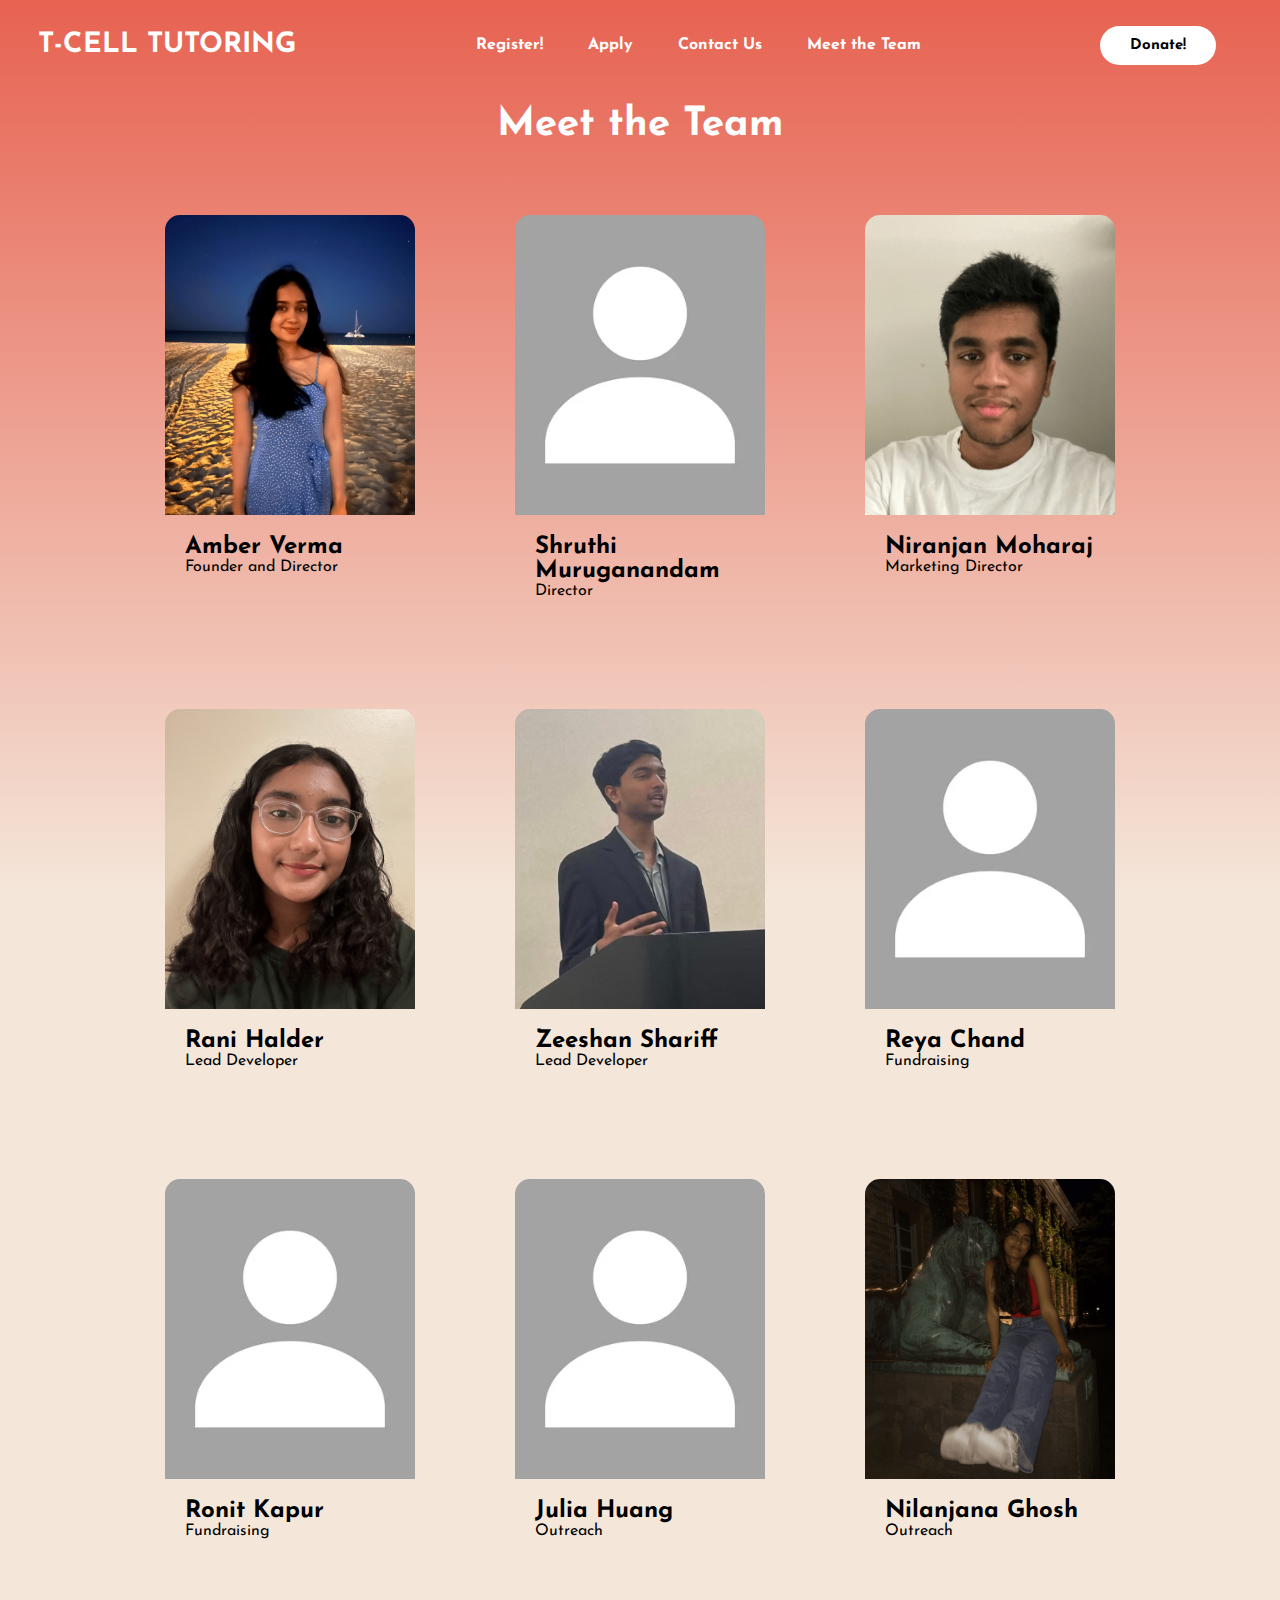
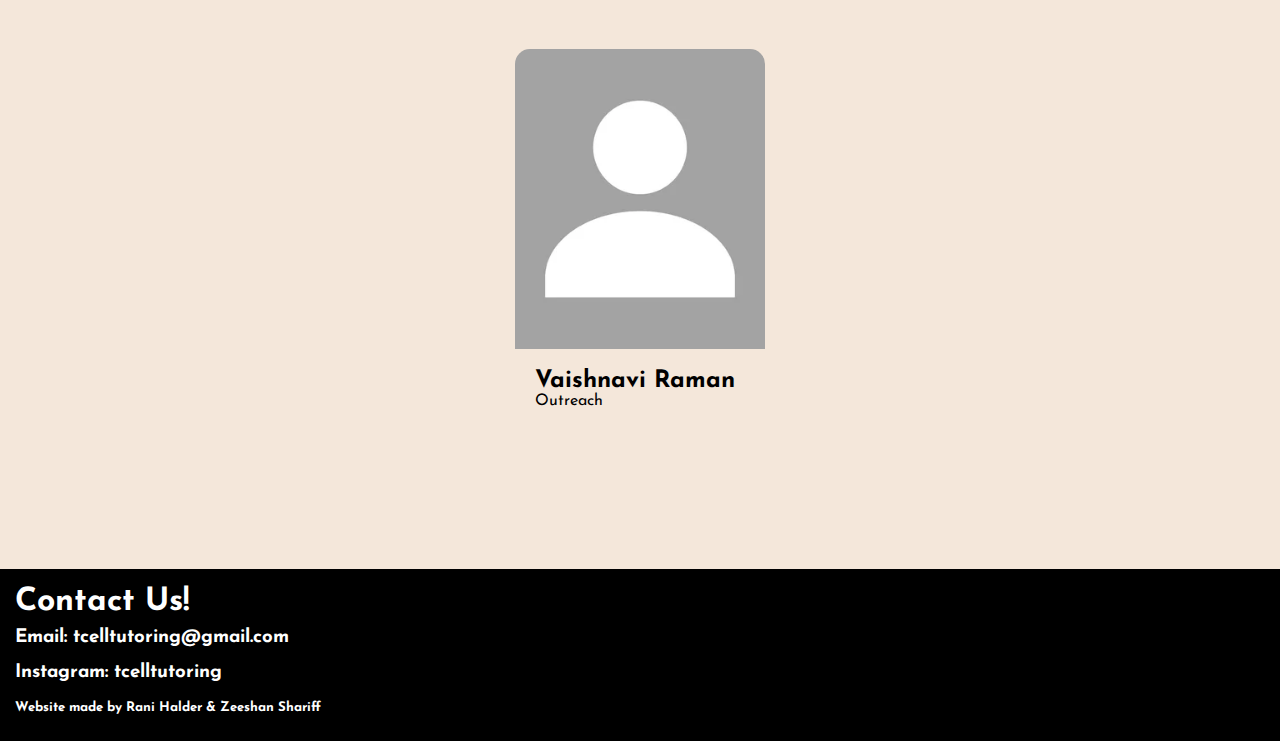
==== aboutus.html @ a2cf7457 "fixed homepage link" ====
<!DOCTYPE html>
<html>
<head>
	<title> Meet The Team | T-Cell Tutoring </title>
	<link rel="icon" type="image/x-icon" href="logo.png">
    	<link rel="stylesheet" type="text/css" href="styles.css">
    	<link href="https://fonts.googleapis.com/css2?family=Josefin+Sans:ital,wght@0,100;0,30
    	0;0,400;0,500;0,600;0,700;1,100;1,200;1,300;1,400;1,500;1,600;1,700&family-Montserrat:
    	wght@700;800;900&display=swap"rel="stylesheet">
</head>
<body class="backgroundAboutUs">
	<div>
	        <nav>
            		<h2 class="logo"><a style="text-decoration:none; color:white" href="">T-CELL TUTORING</a></h2>
            		<ul>
                		<li><a href="register">Register!</a></li>
                		<li><a href="https://docs.google.com/forms/d/e/1FAIpQLSfGf221wu3JK7AaW9hDeFdtLw9Jmo6o6yz9mIIRnaa4ytPPTg/viewform"  target="_blank" rel="noopener noreferrer">Apply</a></li>
                		<li><a href="#end">Contact Us</a></li>
		        	<li><a href="aboutus">Meet the Team</a></li>
            		</ul>
            		<button type="button" class="Donbutton"><a  style="text-decoration:none; color:black" href="https://www.gofundme.com/f/tcell-tutoring"  target="_blank" rel="noopener noreferrer">Donate!</a></button>
        	</nav>
	<div>

<section>

	<h1 class = "title" style="font-size: 40px; padding: 20px"> Meet the Team </h1>
	<div>
		<section class="butt_cont" style="top: 0px">
			<div class="cardTeam">
				<div class="card_imgTeam"> <img class= "card_imgTeam" src="Amber.png" width = 250px height = 250px></div>
				<h2>Amber Verma</h2>
				<p> Founder and Director</p>
			</div>

			<div class="cardTeam">
				<div class="card_imgTeam"> <img class= "card_imgTeam" src="profile.png" width = 250px height = 300px></div>
				<h2>Shruthi Muruganandam</h2>
				<p>Director</p>
			</div>


			<div class="cardTeam">
				<div class="card_imgTeam"> <img class= "card_imgTeam" src="Niranjan.png" width = 250px height = 300px></div>
				<h2>Niranjan Moharaj</h2>
				<p>Marketing Director</p>
			</div>

			<div class="cardTeam">
				<div class="card_imgTeam"> <img class= "card_imgTeam" src="Rani.png" width = 250px height = 300px></div>
				<h2>Rani Halder</h2>
				<p>Lead Developer</p>
			</div>

			<div class="cardTeam">
				<div class="card_imgTeam"> <img class= "card_imgTeam" src="Zeeshan.png" width = 250px height = 300px></div>
				<h2>Zeeshan Shariff</h2>
				<p>Lead Developer</p>
			</div>

			<div class="cardTeam">
				<div class="card_imgTeam"> <img class= "card_imgTeam" src="profile.png" width = 250px height = 300px></div>
				<h2>Reya Chand</h2>
				<p>Fundraising</p>
			</div>

			<div class="cardTeam">
				<div class="card_imgTeam"> <img class= "card_imgTeam" src="profile.png" width = 250px height = 300px></div>
				<h2>Ronit Kapur</h2>
				<p>Fundraising</p>
			</div>

			<div class="cardTeam">
				<div class="card_imgTeam"> <img class= "card_imgTeam" src="profile.png" width = 250px height = 300px></div>
				<h2>Julia Huang</h2>
				<p>Outreach</p>
			</div>

			<div class="cardTeam">
				<div class="card_imgTeam"> <img class= "card_imgTeam" src="Nillie.png" width = 250px height = 250px></div>
				<h2>Nilanjana Ghosh</h2>
				<p>Outreach</p>
			</div>
			<div class="cardTeam">
				<div class="card_imgTeam"> <img class= "card_imgTeam" src="profile.png" width = 250px height = 300px></div>
				<h2>Vaishnavi Raman</h2>
				<p>Outreach</p>
			</div>

		</section>
		
		</div>
</section>



<div>
<section class = "contact_us">
<div class="contact_text">
	<br>
	<h1 class="contactText"> Contact Us! </h1>
	<h3 class ="contactText"> Email: tcelltutoring@gmail.com </h3>
	<h3 class="contactText"> Instagram: tcelltutoring </h3>
	<h5 class="contactText"> Website made by Rani Halder & Zeeshan Shariff </h5>
	<br>
	<a name="end"> </a>
</div>
</section>
</div>


<body>
</html>
---- styles.css ----
*{
    padding:0;
    margin:0;
    box-sizing: border-box;
    font-family: 'Josefin Sans', sans-serif;
}

html{
    min-height: 100%;
    position:relative;
}

body {
    height: 100%;
    width: 100%;
    flex-wrap: wrap;
}

.background{
    height: 100%;
    width: 100%;
    background-image: linear-gradient(rgba(231,98,81,1), rgba(244,231,218,255));background-repeat:no-repeat;
    background-size: 100% 100%;
    background-color: rgba(244,231,218,255)
}

.backgroundHome{
    height: 100%;
    width: 100%;
    background-image: linear-gradient(rgba(231,98,81,1), rgba(244,231,218,255));background-repeat:no-repeat;
    background-size: 100% 70%;
    background-color: rgba(244,231,218,255)
}

.backgroundAboutUs{
    height: 200px;
    width: 100%;
    background-image: linear-gradient(rgba(231,98,81,1), rgba(244,231,218,255));background-repeat:no-repeat;background-size: 100% 100%;
    background-color: rgba(244,231,218,255)
}

nav{
    display: flex;
    align-items: center;
    justify-content: space-between;
    padding-top: 2%;
    padding-left:3%;
    padding-right: 5%;
}

.logo{
    color: white;
    font-size: 28px;
    text-decoration: none;
}

nav ul li{
    list-style-type: none;
    display: inline-block;
    padding: 2% 20px;
}

nav ul li a {
    color: white;
    text-decoration: none;
    font-weight: bold;
}

nav ul li a:hover{
    color:red;
    transition: .3s;
}

button{
    border:none;
    background:white;
    padding:12px 30px;
    border-radius: 30px;
    color: black;
    font-weight: bold;
    font-size: 15px;
    transition: .3s;
}

button:hover{
    transform: scale(1.3);
    cursor:pointer;
    text-decoration:none;
    color:black;
}

.main__container{
    font-size: 1.5rem;
}

.container {
    padding-top: 70px;
    align-items: center; 
    grid-template-columns: 3fr 1fr 1fr;
    column-gap: 50px;
    height: 50%;
}

.image{
    width: 50%;
    float:left;
    position: relative;
    right: -12%;
}

.text {
    width: 50%;
    float: right;
    position: relative;
    padding-top: 1%;
    left: -3%;
    text-align: center;
    color: #f1e6d9;
    font-size: x-large
}

.what{
    justify-content: center;
    height: 100vh;
    color: #332124;
    align-items: center;
}

.ques{
    margin-top: 50px;
    text-align: center;
}

.do{
    margin: 10%;
    margin-top: 30px;
    margin-bottom: 40px;
    position: relative;
    font-size: larger;
}

.line{
    width: 90%;
    border-color: black; 
    border-width: 2px;
    position: relative;
    right: -5%;
}

.butt_cont{
    display: flex; 
    justify-content: center;
    flex-wrap: wrap;
    position: relative;
    top: 60px;
}

.card{
    background-color: #c0a69e;
    width: 350px;
    margin: 30px; 
    border-radius: 15px;
}

.card_img{
    height: 200px;
    margin-bottom: 20px;
    background-size: cover;
    border-radius: 15px 15px 0 0;
}

.car-1{
    background-image: url('https://plus.unsplash.com/premium_photo-1661903149361-d044d3b71632?ixlib=rb-4.0.3&ixid=M3wxMjA3fDB8MHxwaG90by1wYWdlfHx8fGVufDB8fHx8fA%3D%3D&auto=format&fit=crop&w=2942&q=80');
}

.car-2{
    background-image: url('https://images.unsplash.com/photo-1532629345422-7515f3d16bb6?ixlib=rb-4.0.3&ixid=M3wxMjA3fDB8MHxwaG90by1wYWdlfHx8fGVufDB8fHx8fA%3D%3D&auto=format&fit=crop&w=1770&q=80');
}

.car-3{
    background-image: url('https://images.unsplash.com/photo-1529390079861-591de354faf5?ixlib=rb-4.0.3&ixid=M3wxMjA3fDB8MHxwaG90by1wYWdlfHx8fGVufDB8fHx8fA%3D%3D&auto=format&fit=crop&w=2940&q=80');
}

.card p{
    padding: 10px;
}

.card h2{
    padding: 10px;
}

.card a{
    background-color: black;
    color: white;
    padding: 15px 20px ; 
    display: block; 
    text-align: center;
    margin: 20px 50px;
}

.card:hover{
    cursor: pointer;
    transform: scale(1.1);
}

.contact_us{
background:black;
height: 100%;
position: relative;
top: 100px
}

.contact_text{
    display: inline-block;
}

.contactText {
color: white;
padding: 15px;
line-height: 5px;
}

.title{
    color:white;
    text-align: center;
    width: 100%;
    margin-top: 20px;

}

.labelBox{
font-size:28px;
}

.labelText{
padding: 20px;
line-height: 3;
color:white;
font-size:28px;
}

form{
    background-color: rgb(255,255,255,0.3);
    padding-top: 10px;
    align-items: center;
    justify-content: center;
    width: 54%;
    border-radius: 5px;
    margin:auto;
    padding-bottom: 50px;
    margin-top: 50px;
    height: 700px;
}

.cardTeam{
    width: 250px;
    margin: 50px; 
    border-radius: 15px;
}

.card_imgTeam{
    height: 300px;
    margin-bottom: 20px;
    background-size: cover;
    border-radius: 15px 15px 0px 0;
    object-fit: cover
}

.cardTeam h2{
    padding-left: 20px;
    
}

.cardTeam p{
    padding-left: 20px;
    padding-bottom: 10px;
}
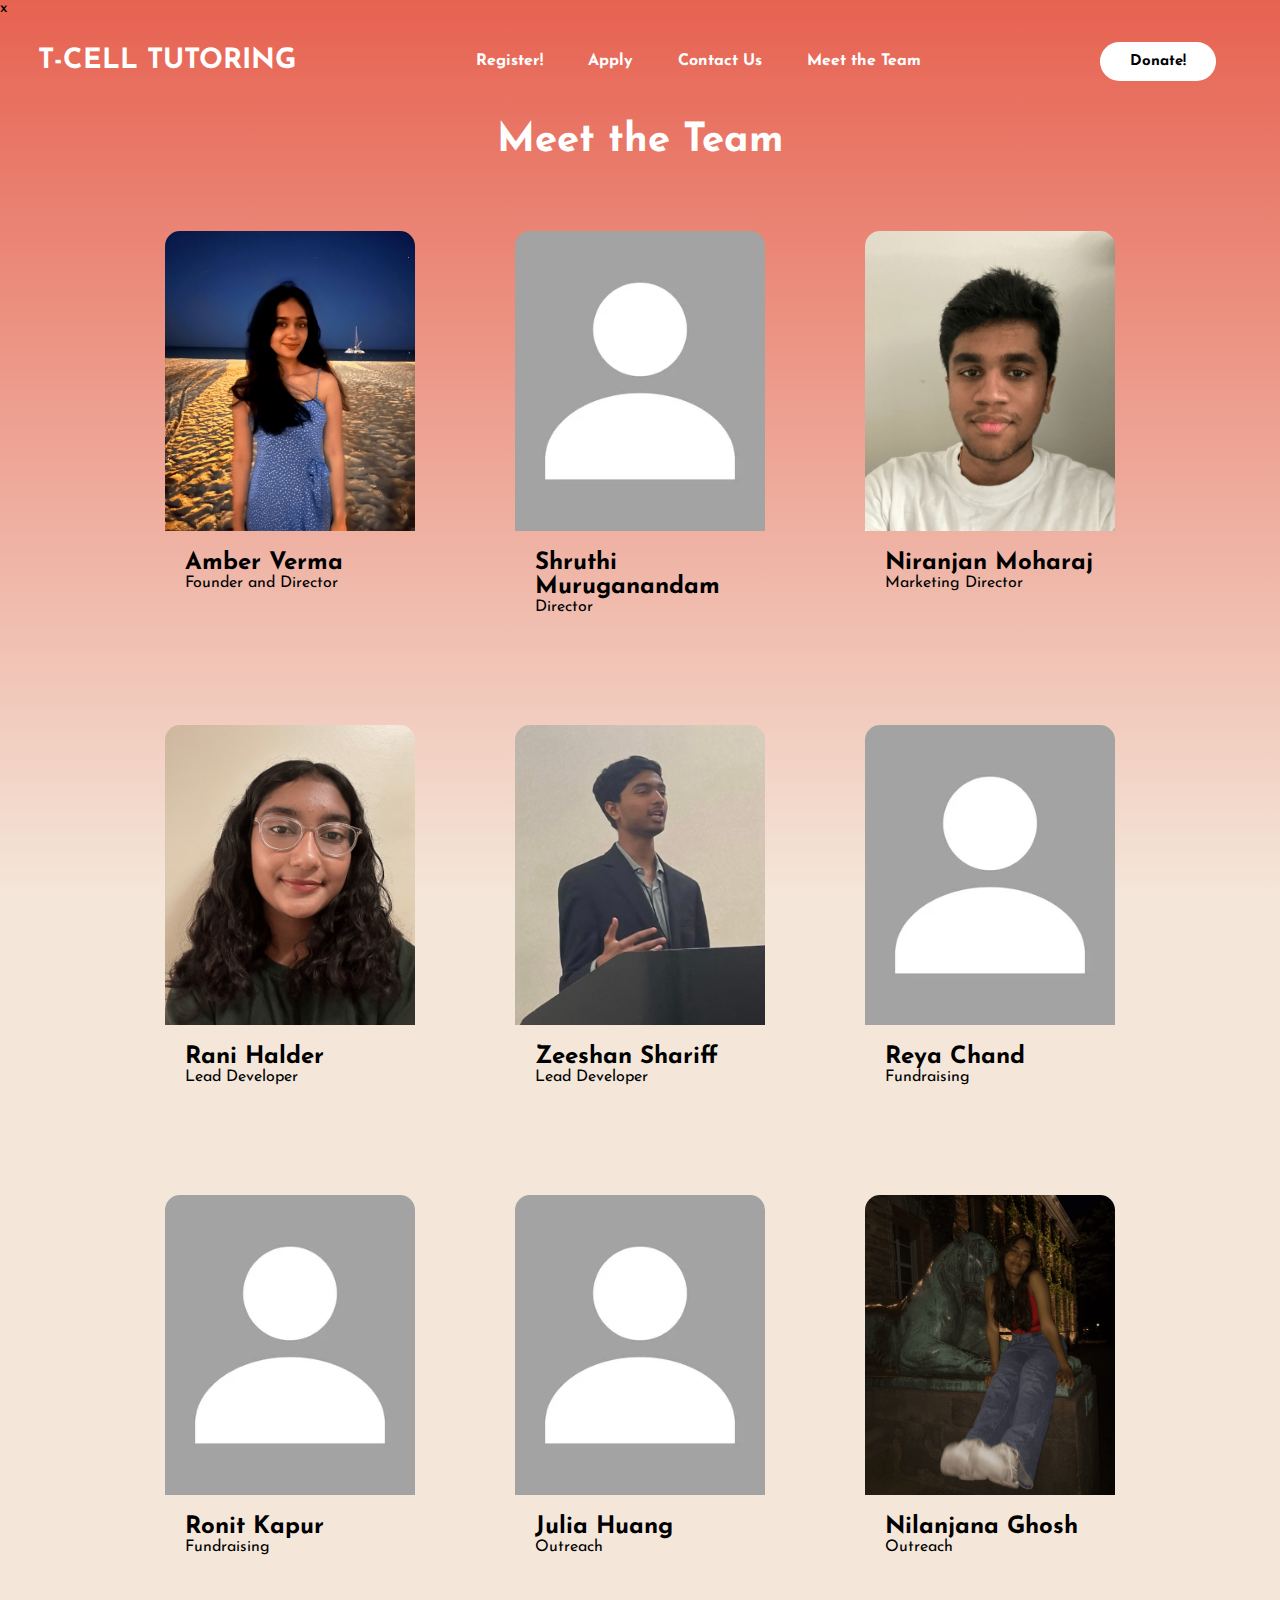
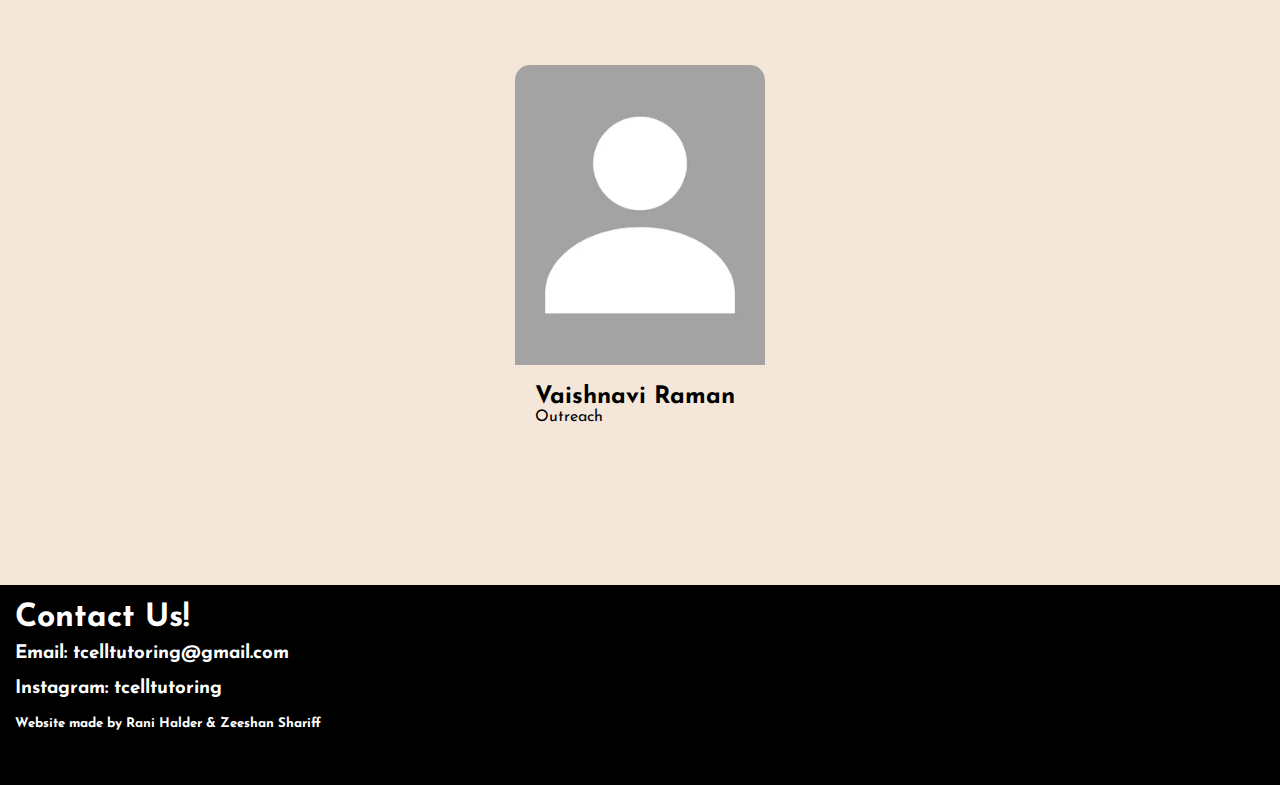
==== commit 20a09762: "fixed home link again" ====
--- a/aboutus.html
+++ b/aboutus.html
@@ -1,4 +1,4 @@
-<!DOCTYPE html>
+x<!DOCTYPE html>
 <html>
 <head>
 	<title> Meet The Team | T-Cell Tutoring </title>
@@ -11,7 +11,7 @@
 <body class="backgroundAboutUs">
 	<div>
 	        <nav>
-            		<h2 class="logo"><a style="text-decoration:none; color:white" href="">T-CELL TUTORING</a></h2>
+            		<h2 class="logo"><a style="text-decoration:none; color:white" href="index">T-CELL TUTORING</a></h2>
             		<ul>
                 		<li><a href="register">Register!</a></li>
                 		<li><a href="https://docs.google.com/forms/d/e/1FAIpQLSfGf221wu3JK7AaW9hDeFdtLw9Jmo6o6yz9mIIRnaa4ytPPTg/viewform"  target="_blank" rel="noopener noreferrer">Apply</a></li>
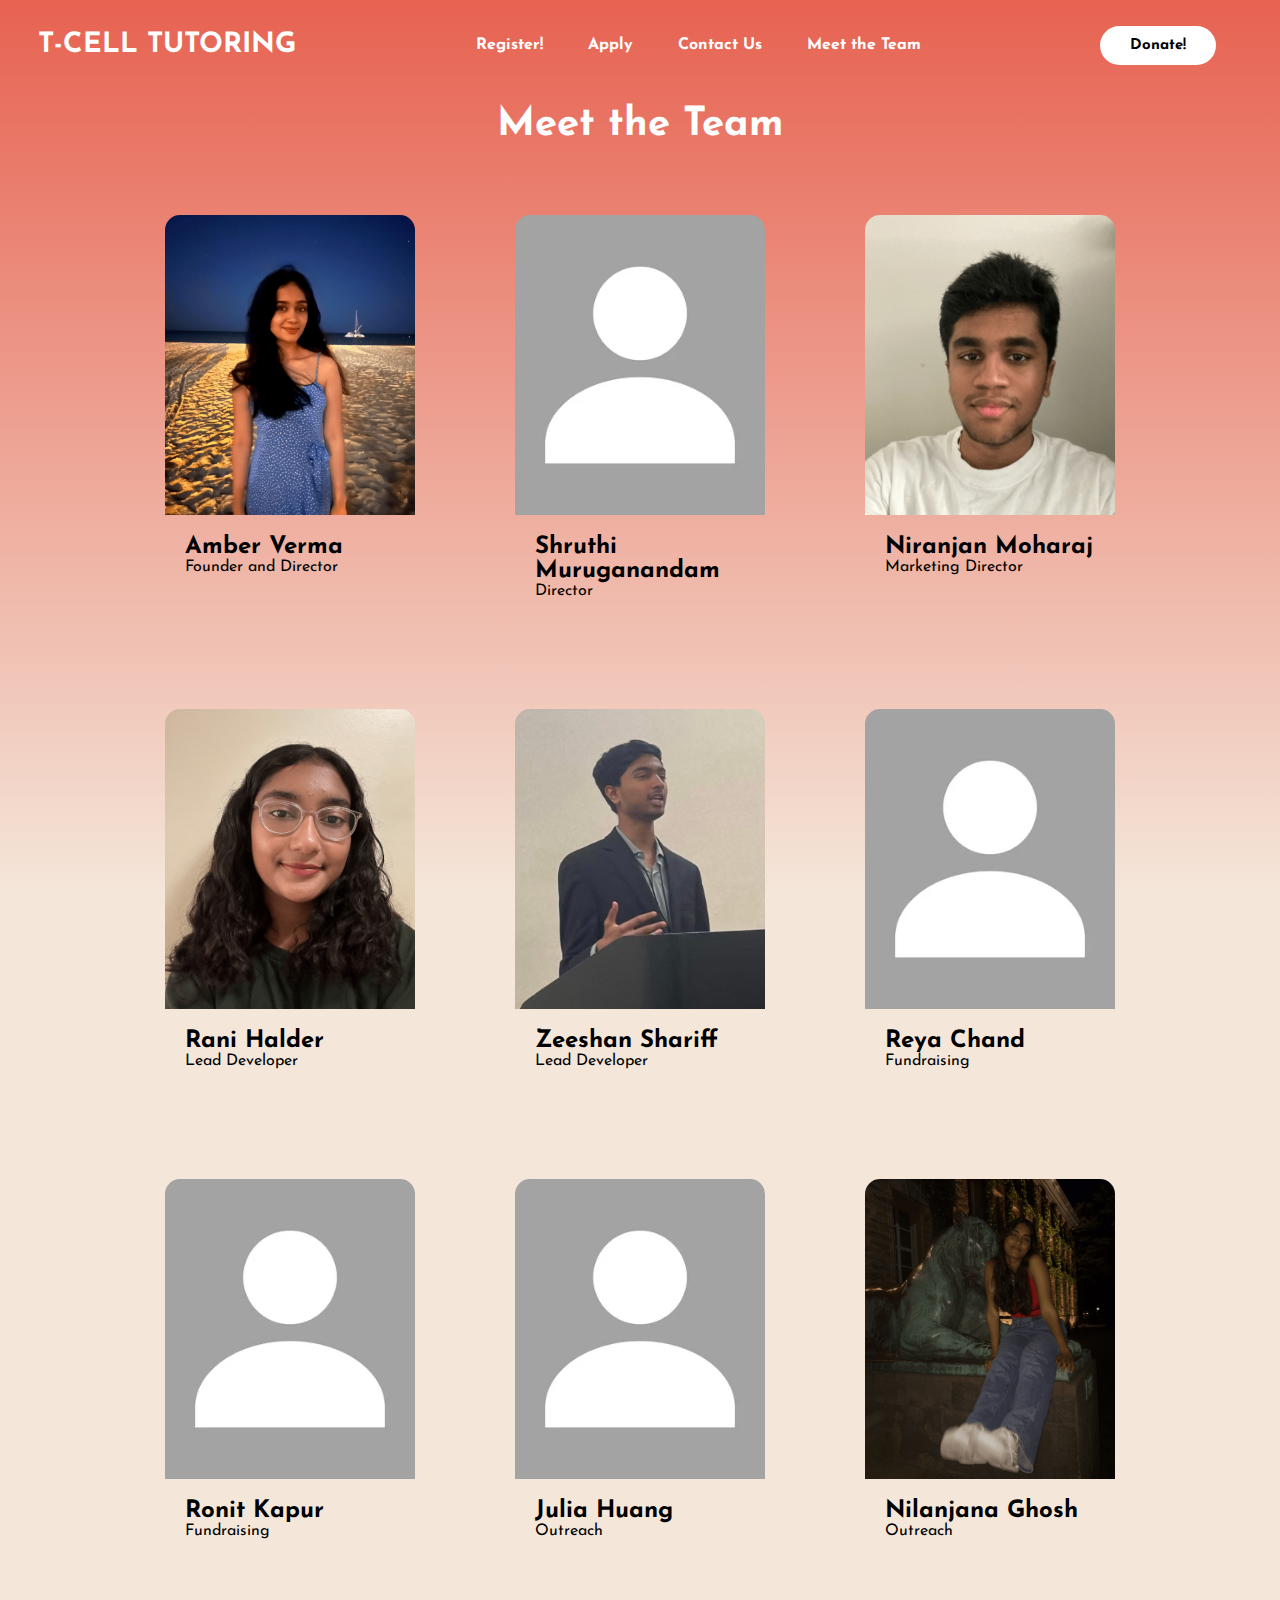
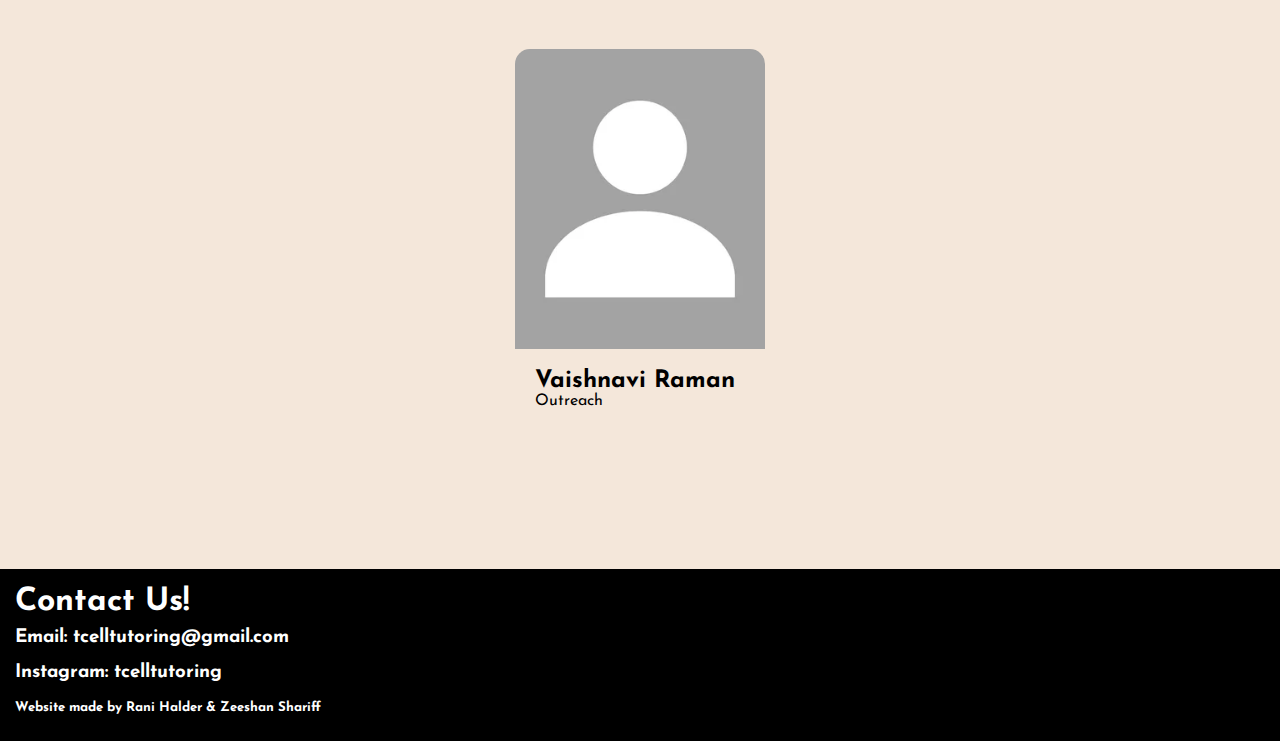
==== commit 50e8102f: "removed a random x in the title" ====
--- a/aboutus.html
+++ b/aboutus.html
@@ -1,4 +1,4 @@
-x<!DOCTYPE html>
+<!DOCTYPE html>
 <html>
 <head>
 	<title> Meet The Team | T-Cell Tutoring </title>
@@ -11,7 +11,7 @@
 <body class="backgroundAboutUs">
 	<div>
 	        <nav>
-            		<h2 class="logo"><a style="text-decoration:none; color:white" href="index">T-CELL TUTORING</a></h2>
+            		<h2 class="logo"><a style="text-decoration:none; color:white" href="https://tcelltutoring.com/">T-CELL TUTORING</a></h2>
             		<ul>
                 		<li><a href="register">Register!</a></li>
                 		<li><a href="https://docs.google.com/forms/d/e/1FAIpQLSfGf221wu3JK7AaW9hDeFdtLw9Jmo6o6yz9mIIRnaa4ytPPTg/viewform"  target="_blank" rel="noopener noreferrer">Apply</a></li>
--- a/styles.css
+++ b/styles.css
@@ -152,7 +152,7 @@
     justify-content: center;
     flex-wrap: wrap;
     position: relative;
-    top: 60px;
+    top: 40px;
 }
 
 .card{
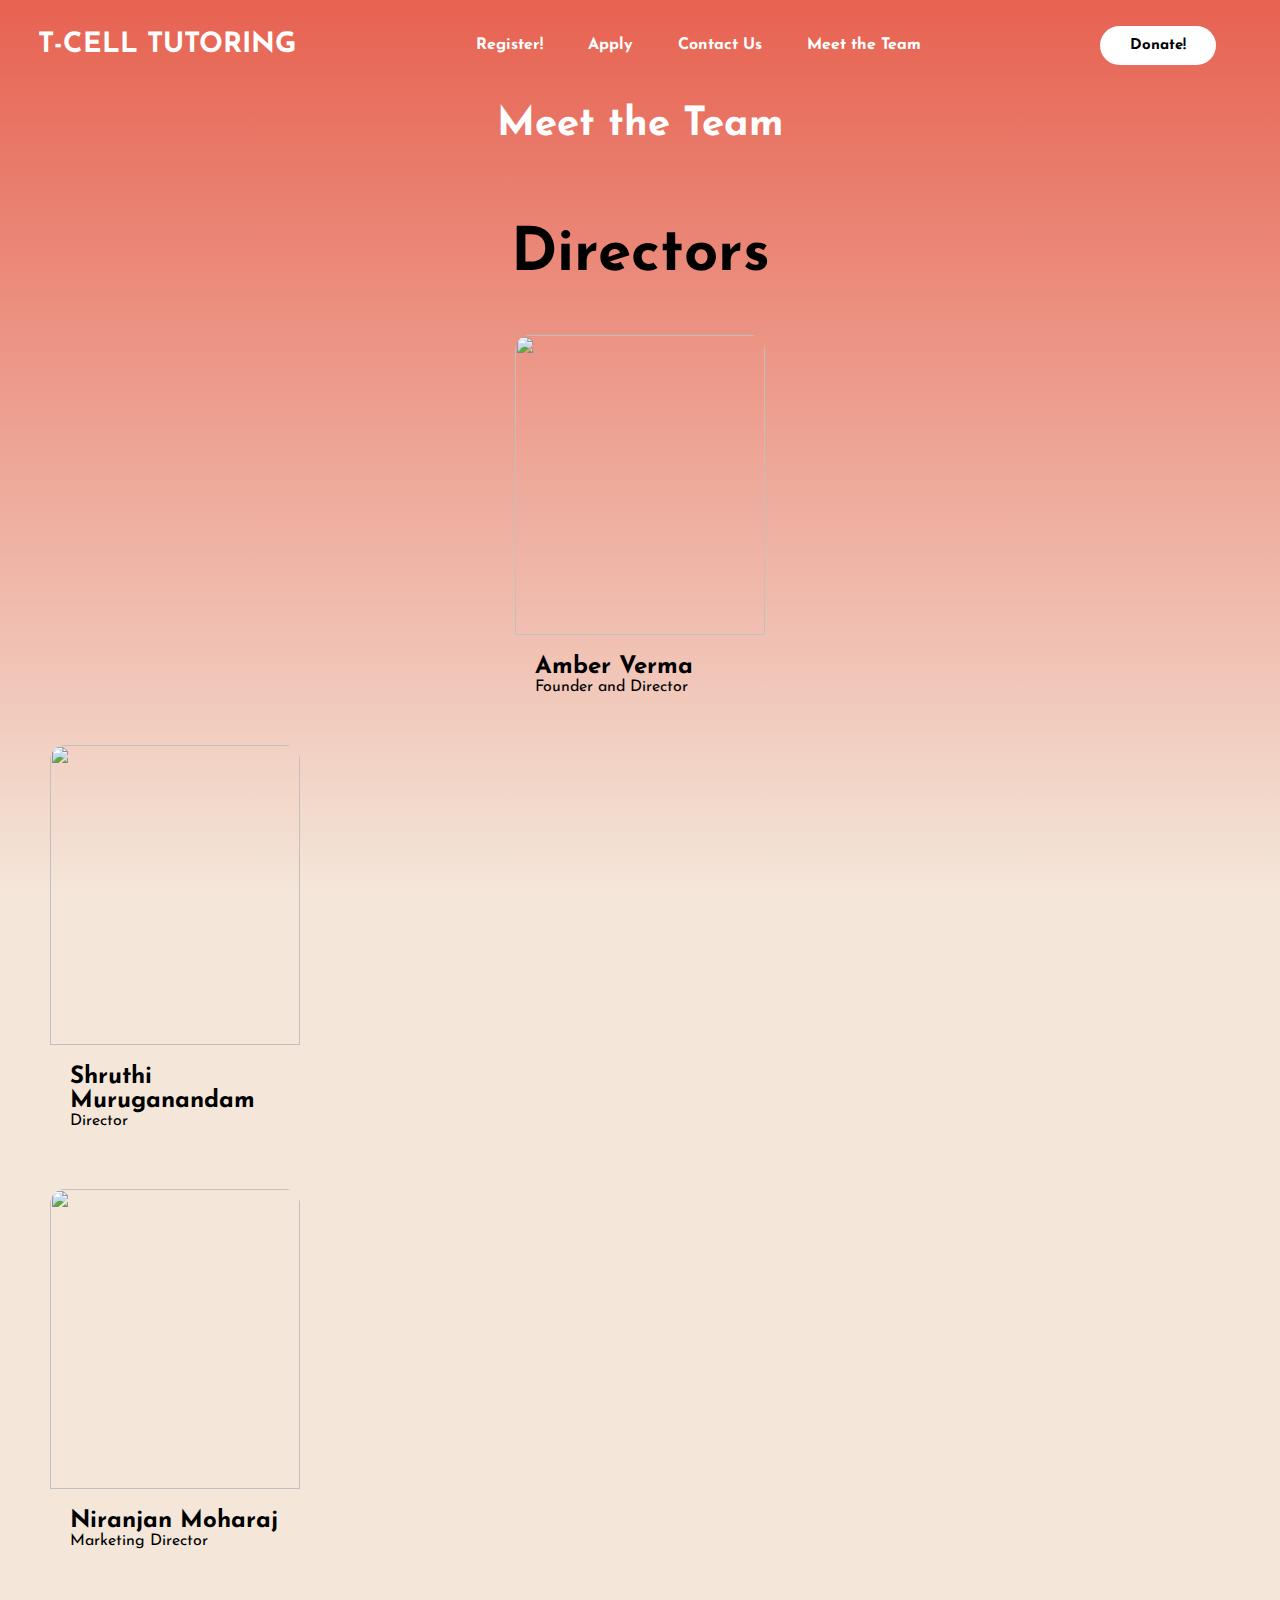
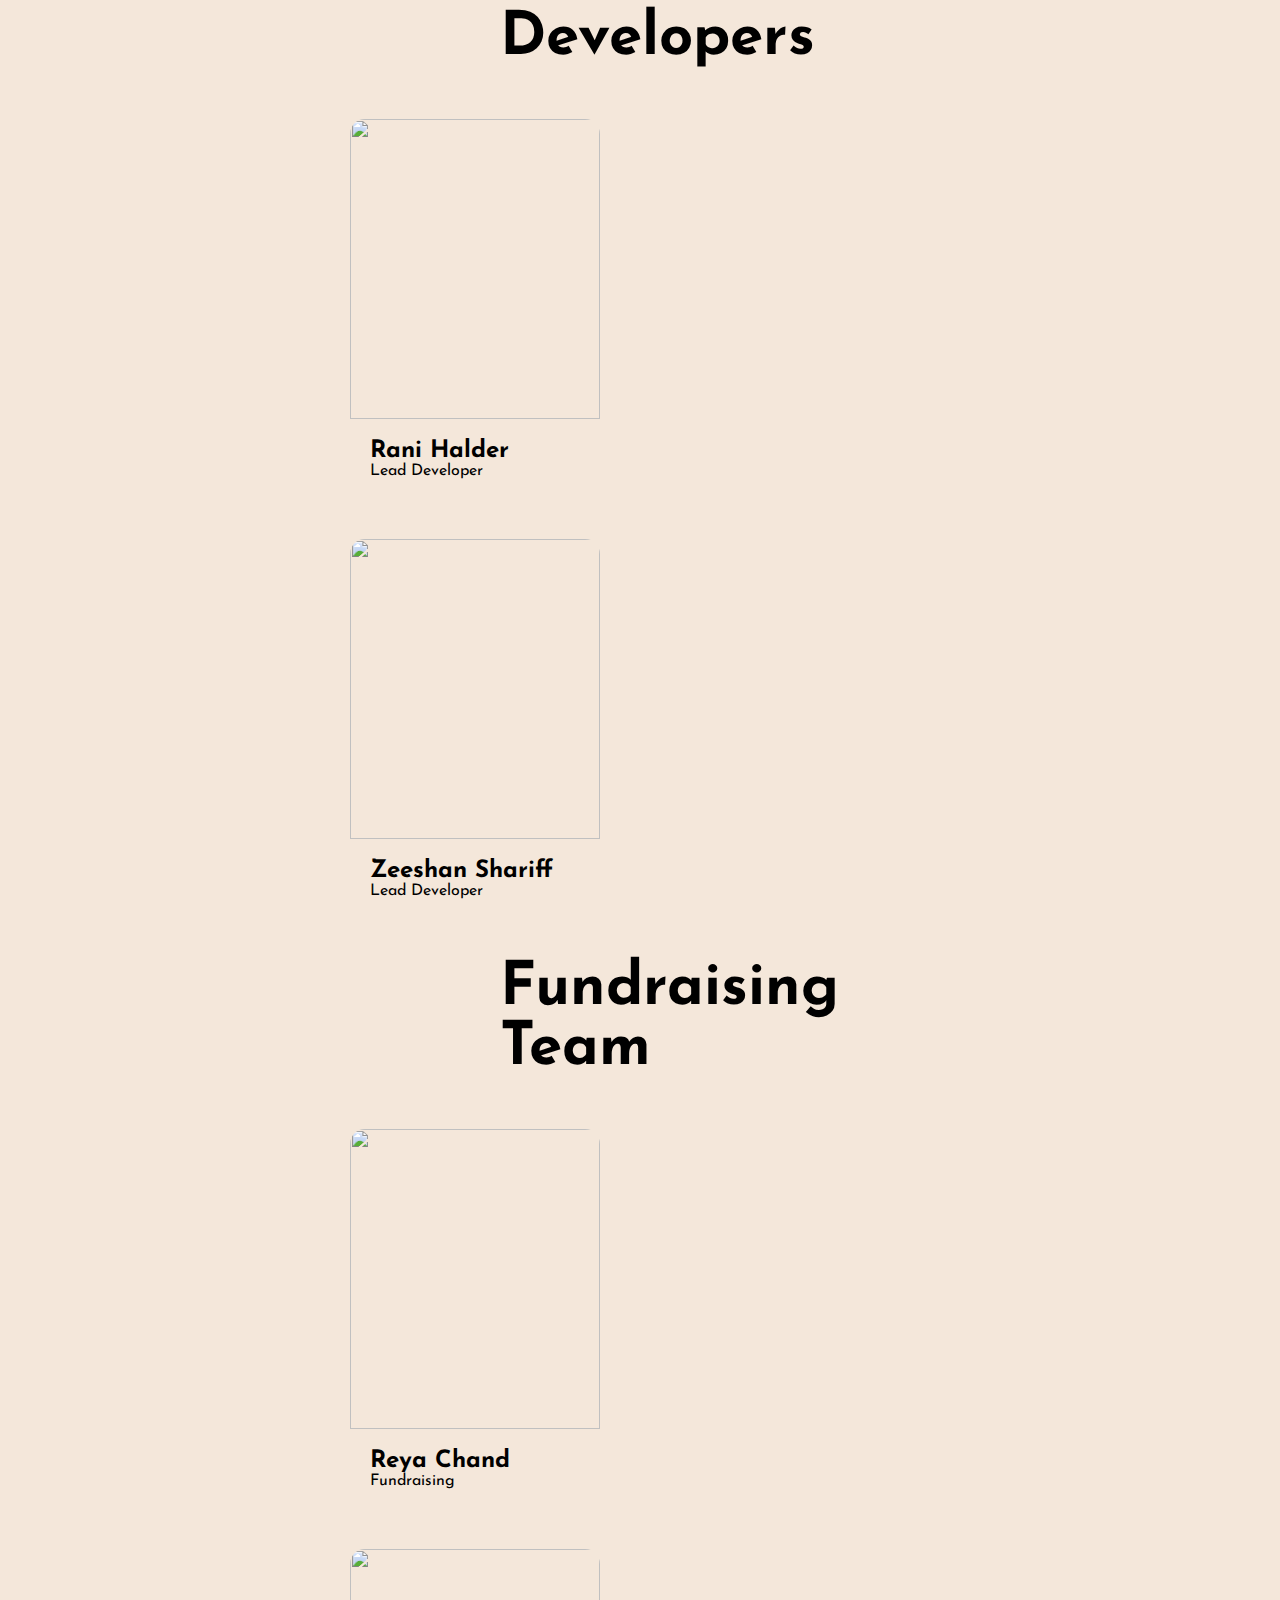
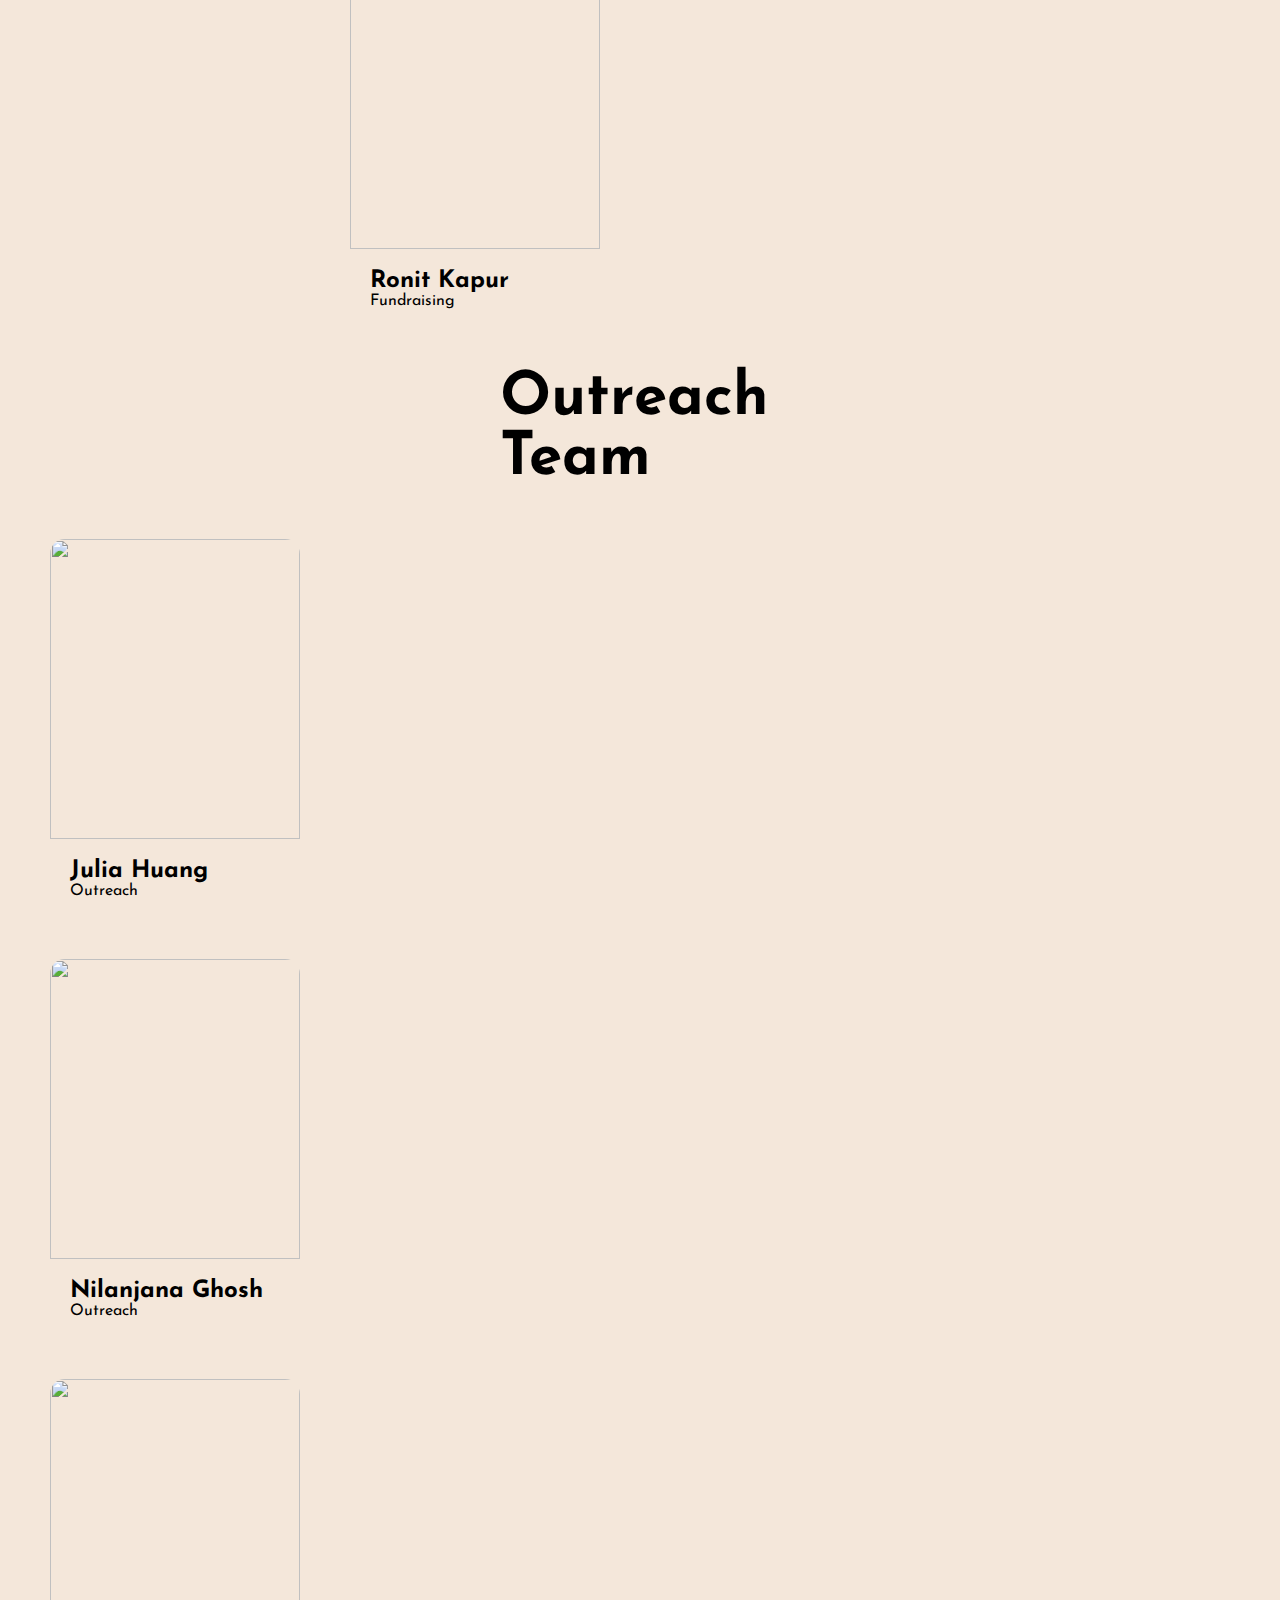
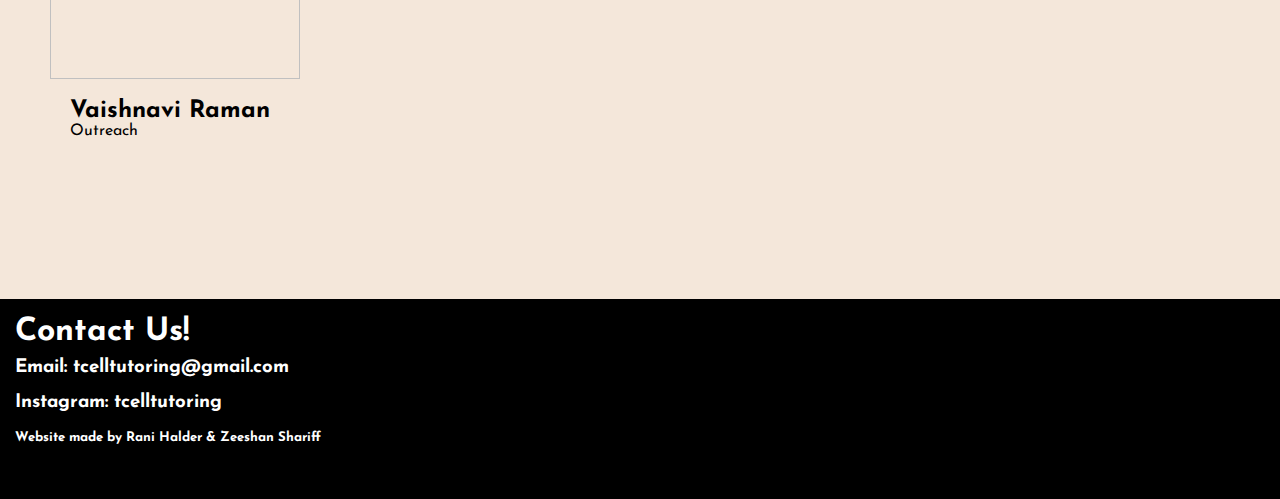
==== commit 6c8feb33: "Update aboutus.html" ====
--- a/aboutus.html
+++ b/aboutus.html
@@ -22,79 +22,117 @@
         	</nav>
 	<div>
 
-<section>
 
-	<h1 class = "title" style="font-size: 40px; padding: 20px"> Meet the Team </h1>
-	<div>
-		<section class="butt_cont" style="top: 0px">
-			<div class="cardTeam">
-				<div class="card_imgTeam"> <img class= "card_imgTeam" src="Amber.png" width = 250px height = 250px></div>
-				<h2>Amber Verma</h2>
-				<p> Founder and Director</p>
-			</div>
+		<h1 class = "title" style="font-size: 40px; padding: 20px"> Meet the Team </h1>
+		<section class="butt_cont">
 
-			<div class="cardTeam">
-				<div class="card_imgTeam"> <img class= "card_imgTeam" src="profile.png" width = 250px height = 300px></div>
-				<h2>Shruthi Muruganandam</h2>
-				<p>Director</p>
-			</div>
+			<section style="font-size: 30px; margin-left: 500px; margin-right: 500px">
+			<h1> Directors </h1>
+			</section>
+
+			<section style="margin-left: 70px; margin-right: 70px">
+				<div class="cardTeam">
+					<div class="card_imgTeam"> 
+						<img class= "card_imgTeam" src="profilePics/Amber.png" width = 250px height = 250px></div>
+						<h2>Amber Verma</h2>
+						<p> Founder and Director</p>
+					</div>
+				</div>
+
+				<div class="cardTeam">
+					<div class="card_imgTeam"> 
+						<img class= "card_imgTeam" src="profilePics/profile.png" width = 250px height = 300px></div>
+						<h2>Shruthi Muruganandam</h2>
+						<p>Director</p>
+					</div>
+				</div>
+						
+				<div class="cardTeam">
+					<div class="card_imgTeam"> 
+						<img class= "card_imgTeam" src="profilePics/Niranjan.png" width = 250px height = 300px></div>
+						<h2>Niranjan Moharaj</h2>
+						<p>Marketing Director</p>
+					</div>
+				</div>
+			</section>
+
+			<section style="font-size: 30px; margin-left: 500px; margin-right: 500px">
+			<h1> Developers </h1>
+			</section>
+
+			<section style="margin-left: 300px; margin-right: 300px">
+				<div class="cardTeam">
+					<div class="card_imgTeam"> 
+						<img class= "card_imgTeam" src="profilePics/Rani.png" width = 250px height = 300px></div>
+						<h2>Rani Halder</h2>
+						<p>Lead Developer</p>
+					</div>
+				</div>
+		
+				<div class="cardTeam">
+					<div class="card_imgTeam"> 
+						<img class= "card_imgTeam" src="profilePics/Zeeshan.png" width = 250px height = 300px></div>
+						<h2>Zeeshan Shariff</h2>
+						<p>Lead Developer</p>
+					</div>
+				</div>
+			</section>
+
+			<section style="font-size: 30px; margin-left: 500px; margin-right: 500px">
+			<h1> Fundraising Team </h1>
+			</section>
+
+			<section style="margin-left: 300px; margin-right: 300px">
+				<div class="cardTeam">
+					<div class="card_imgTeam"> 
+						<img class= "card_imgTeam" src="profilePics/profile.png" width = 250px height = 300px></div>
+						<h2>Reya Chand</h2>
+						<p>Fundraising</p>
+					</div>
+				</div>
+		
+				<div class="cardTeam">
+					<div class="card_imgTeam"> 
+						<img class= "card_imgTeam" src="profilePics/profile.png" width = 250px height = 300px></div>
+						<h2>Ronit Kapur</h2>
+						<p>Fundraising</p>
+					</div>
+				</div>
+			</section>
+
+			<section style="font-size: 30px; margin-left: 500px; margin-right: 500px">
+			<h1> Outreach Team </h1>
+			</section>
+
+			<section>
+				<div class="cardTeam">
+					<div class="card_imgTeam"> 
+						<img class= "card_imgTeam" src="profilePics/profile.png" width = 250px height = 300px></div>
+						<h2>Julia Huang</h2>
+						<p>Outreach</p>
+					</div>
+				</div>
+
+				<div class="cardTeam">
+					<div class="card_imgTeam"> 
+						<img class= "card_imgTeam" src="profilePics/Nillie.png" width = 250px height = 250px></div>
+						<h2>Nilanjana Ghosh</h2>
+						<p>Outreach</p>
+					</div>
+				</div>
+	
+				<div class="cardTeam">
+					<div class="card_imgTeam"> 
+						<img class= "card_imgTeam" src="profilePics/Vaishnavi.jpg" width = 250px height = 300px></div>
+						<h2>Vaishnavi Raman</h2>
+						<p>Outreach</p>
+					</div>
+				</div>
+			</section>
+
+		</section>
 
 
-			<div class="cardTeam">
-				<div class="card_imgTeam"> <img class= "card_imgTeam" src="Niranjan.png" width = 250px height = 300px></div>
-				<h2>Niranjan Moharaj</h2>
-				<p>Marketing Director</p>
-			</div>
-
-			<div class="cardTeam">
-				<div class="card_imgTeam"> <img class= "card_imgTeam" src="Rani.png" width = 250px height = 300px></div>
-				<h2>Rani Halder</h2>
-				<p>Lead Developer</p>
-			</div>
-
-			<div class="cardTeam">
-				<div class="card_imgTeam"> <img class= "card_imgTeam" src="Zeeshan.png" width = 250px height = 300px></div>
-				<h2>Zeeshan Shariff</h2>
-				<p>Lead Developer</p>
-			</div>
-
-			<div class="cardTeam">
-				<div class="card_imgTeam"> <img class= "card_imgTeam" src="profile.png" width = 250px height = 300px></div>
-				<h2>Reya Chand</h2>
-				<p>Fundraising</p>
-			</div>
-
-			<div class="cardTeam">
-				<div class="card_imgTeam"> <img class= "card_imgTeam" src="profile.png" width = 250px height = 300px></div>
-				<h2>Ronit Kapur</h2>
-				<p>Fundraising</p>
-			</div>
-
-			<div class="cardTeam">
-				<div class="card_imgTeam"> <img class= "card_imgTeam" src="profile.png" width = 250px height = 300px></div>
-				<h2>Julia Huang</h2>
-				<p>Outreach</p>
-			</div>
-
-			<div class="cardTeam">
-				<div class="card_imgTeam"> <img class= "card_imgTeam" src="Nillie.png" width = 250px height = 250px></div>
-				<h2>Nilanjana Ghosh</h2>
-				<p>Outreach</p>
-			</div>
-			<div class="cardTeam">
-				<div class="card_imgTeam"> <img class= "card_imgTeam" src="profile.png" width = 250px height = 300px></div>
-				<h2>Vaishnavi Raman</h2>
-				<p>Outreach</p>
-			</div>
-
-		</section>
-		
-		</div>
-</section>
-
-
-
-<div>
 <section class = "contact_us">
 <div class="contact_text">
 	<br>
--- a/styles.css
+++ b/styles.css
@@ -152,7 +152,7 @@
     justify-content: center;
     flex-wrap: wrap;
     position: relative;
-    top: 40px;
+    top: 60px;
 }
 
 .card{
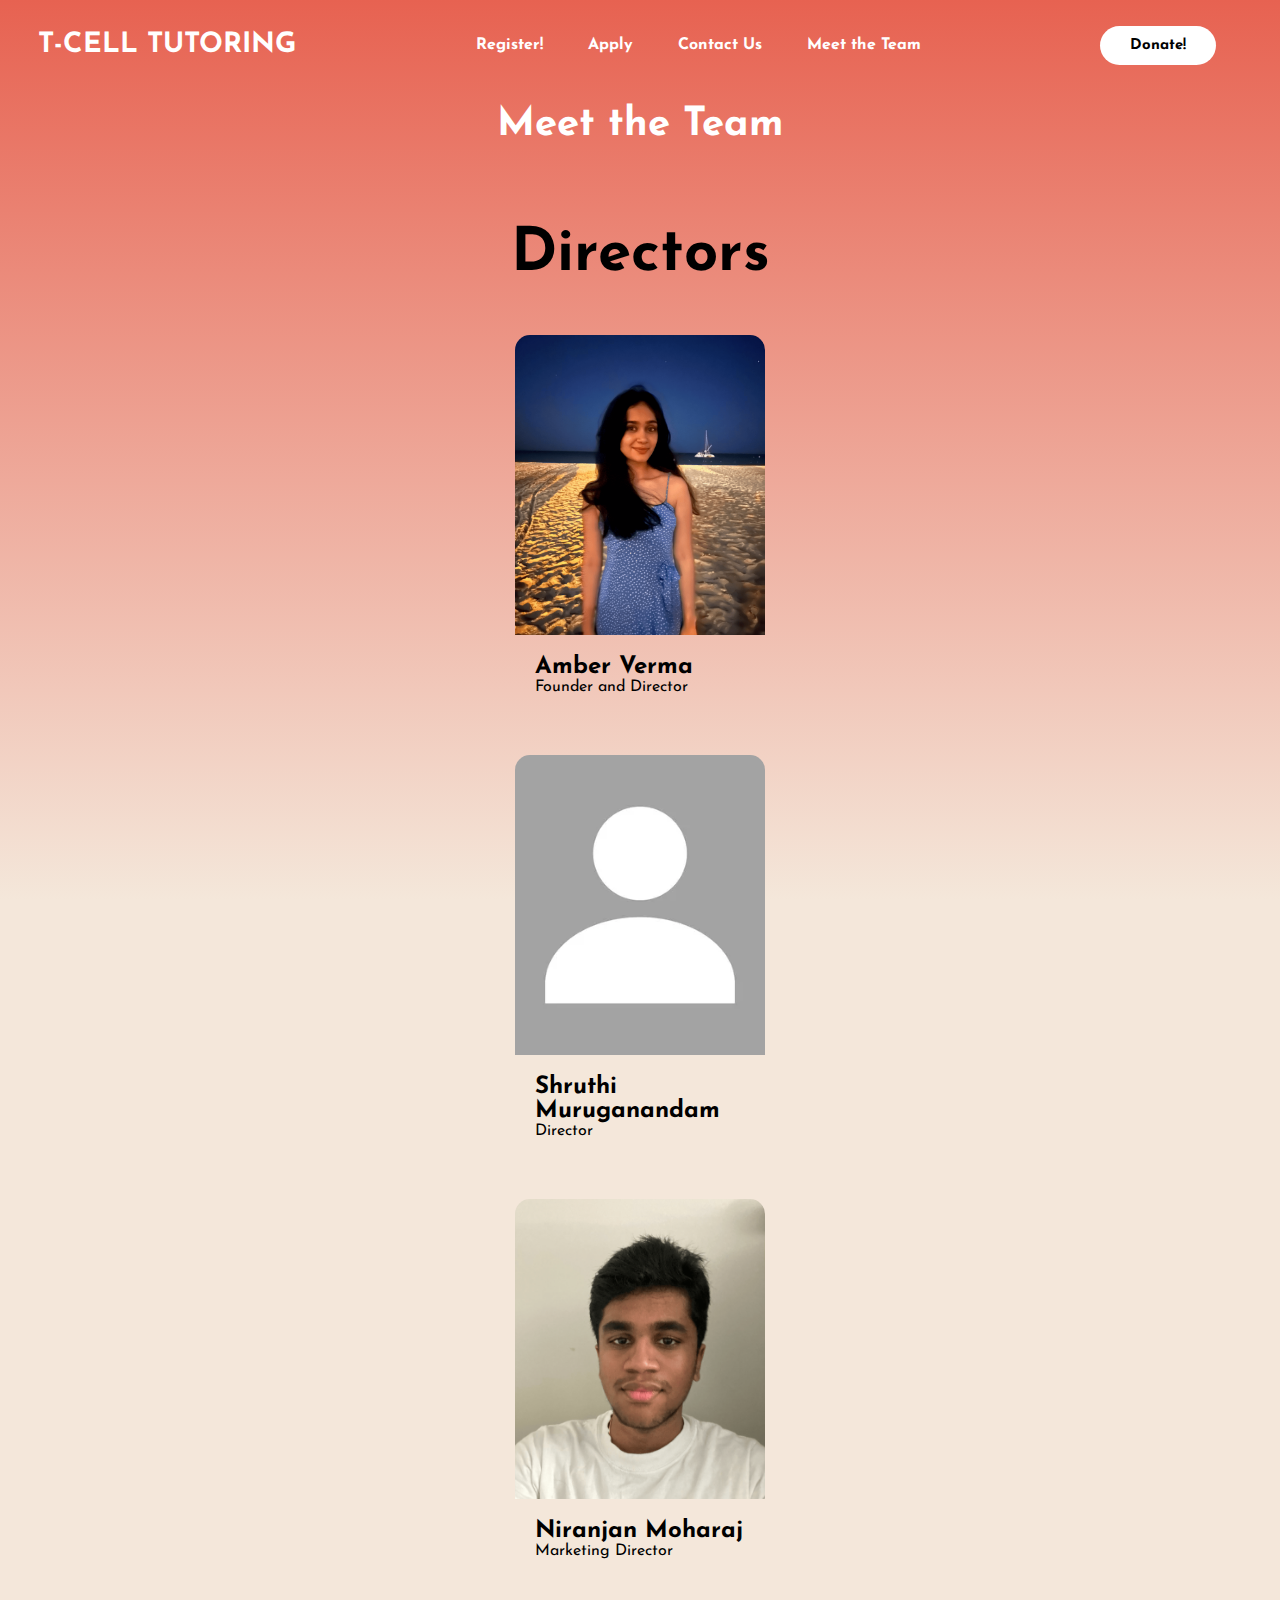
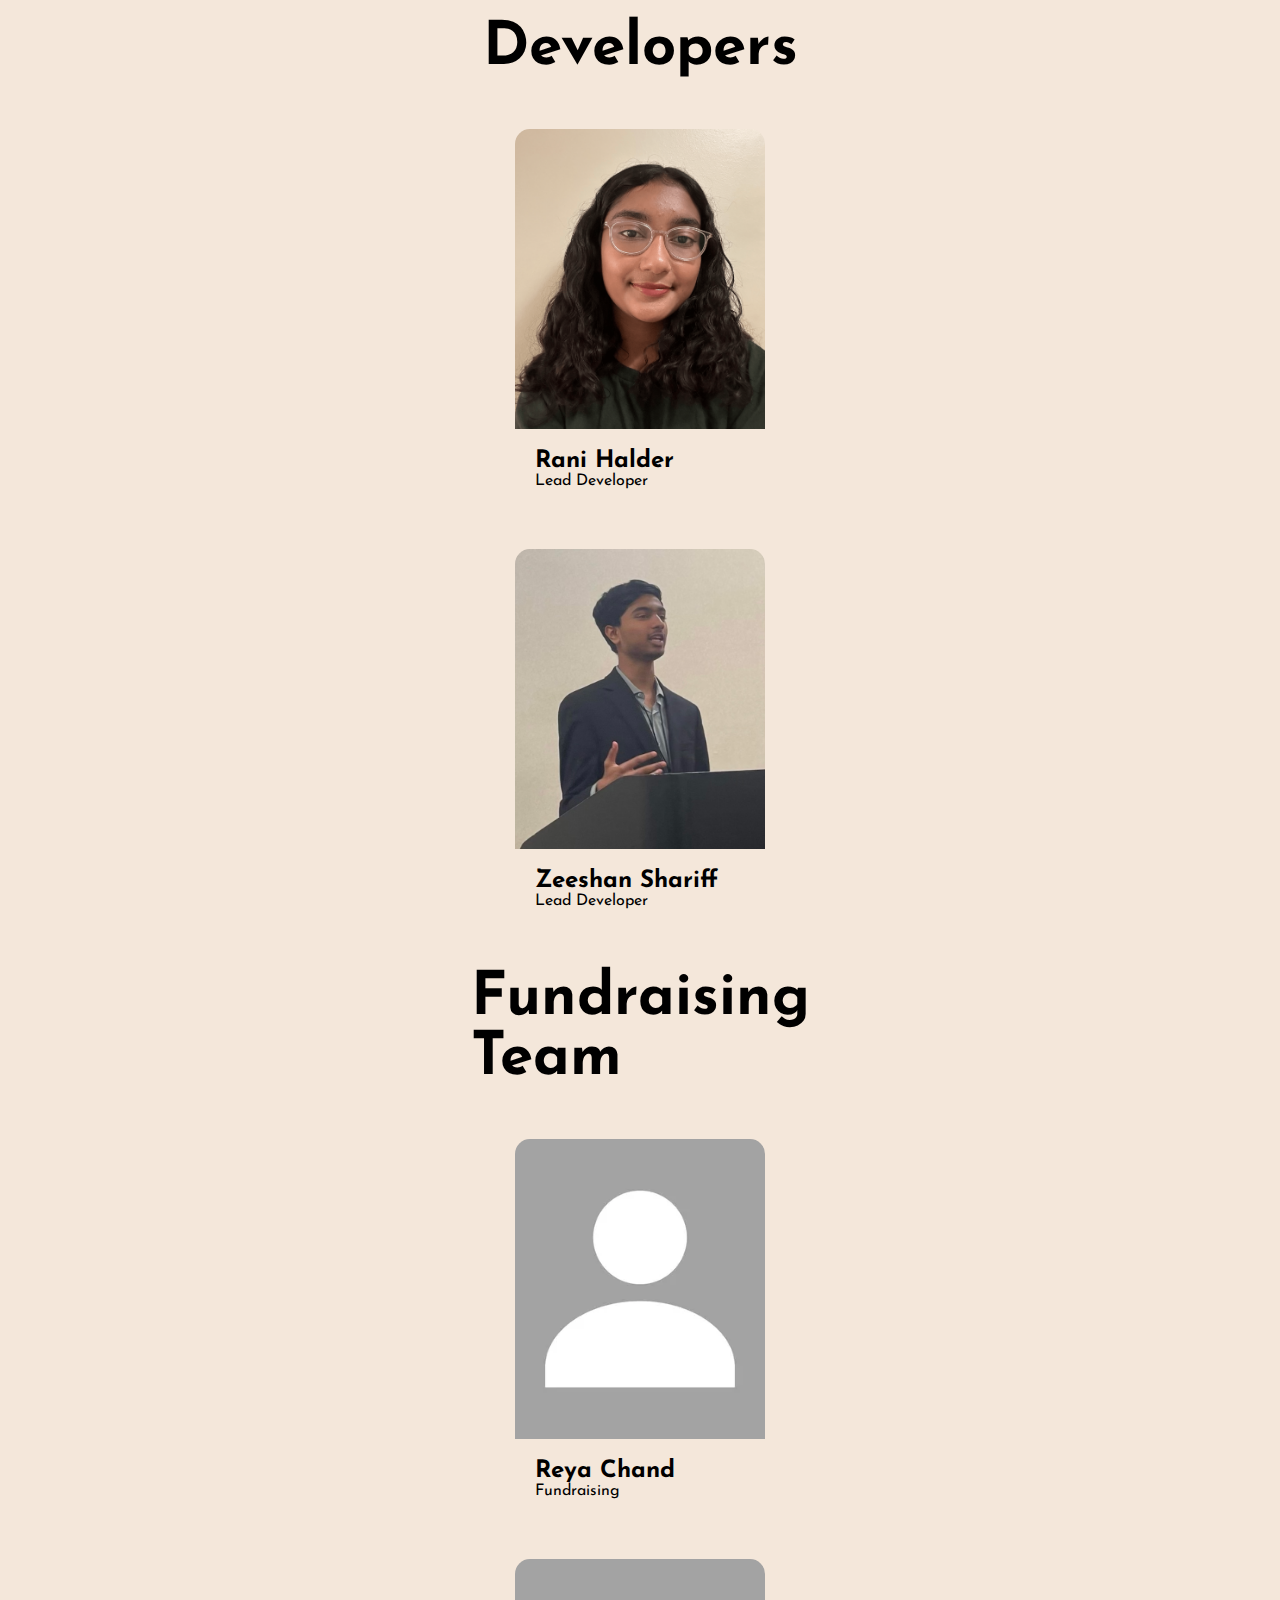
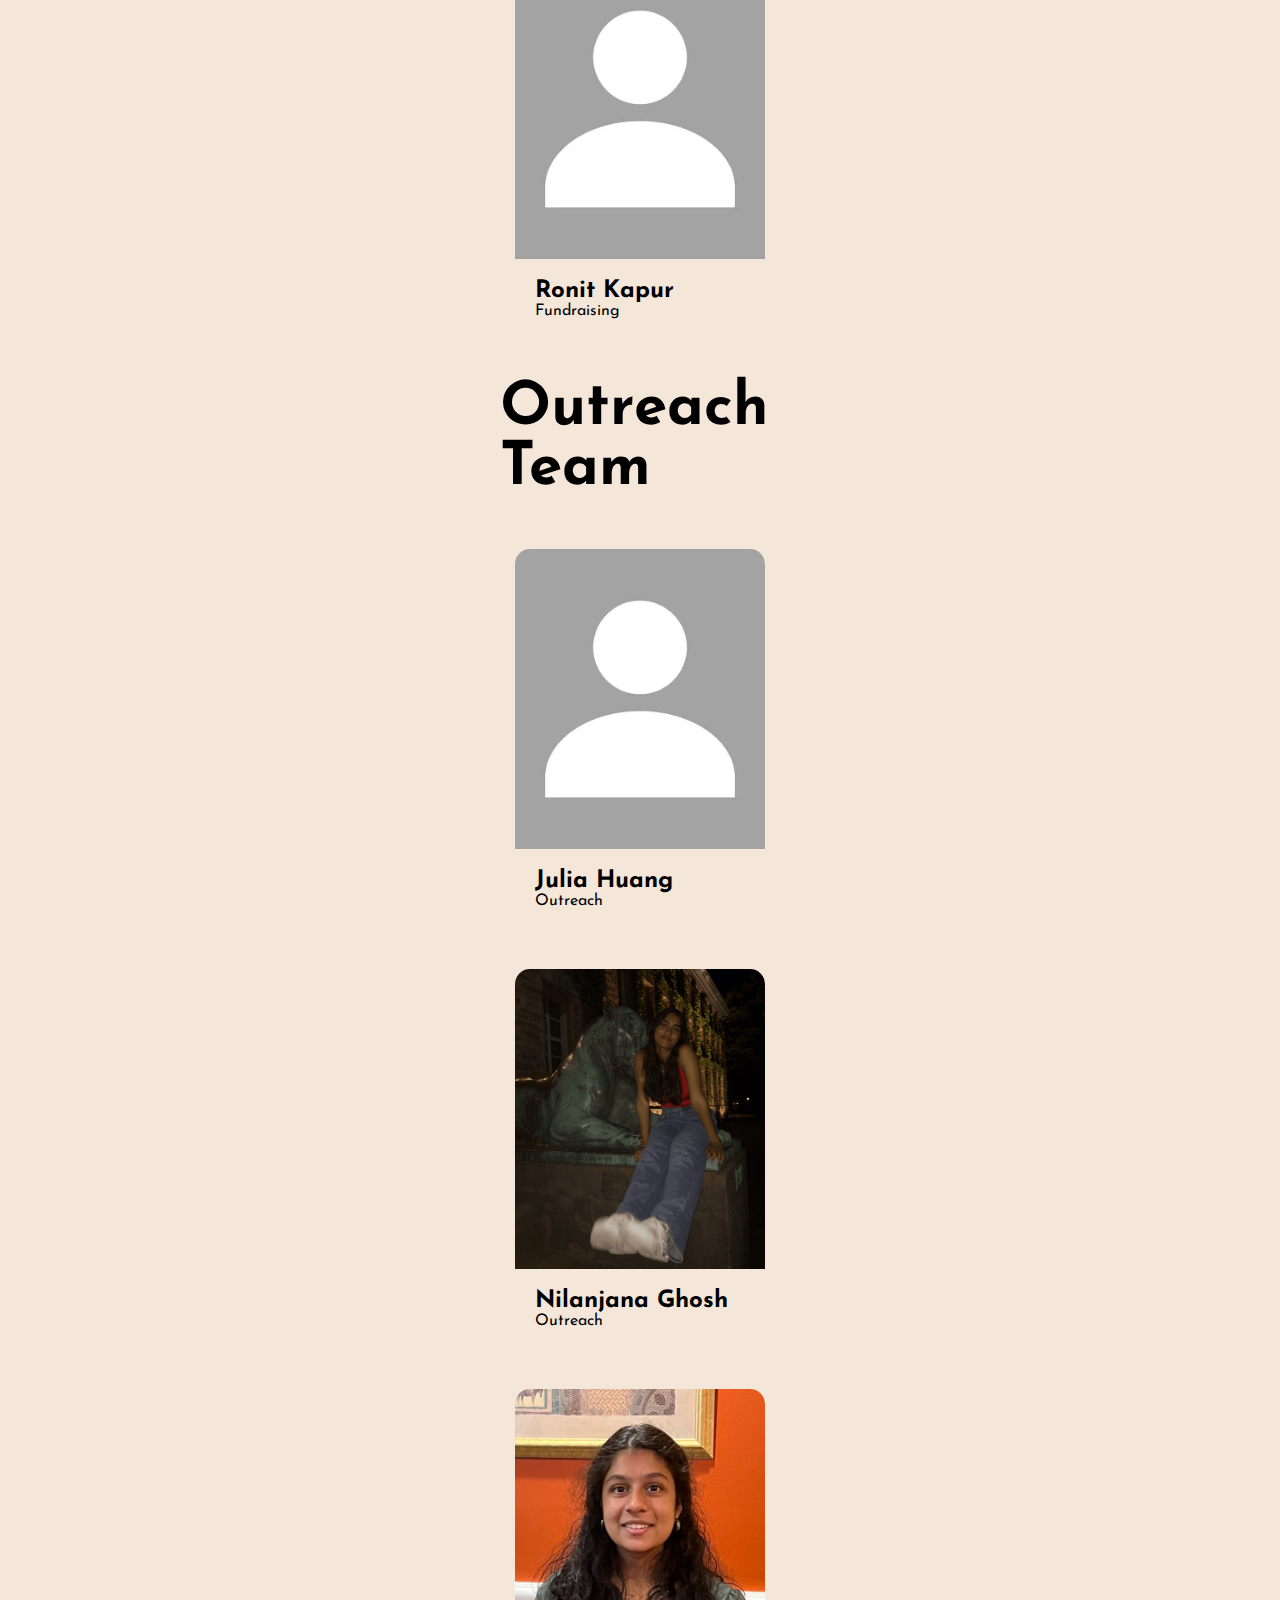
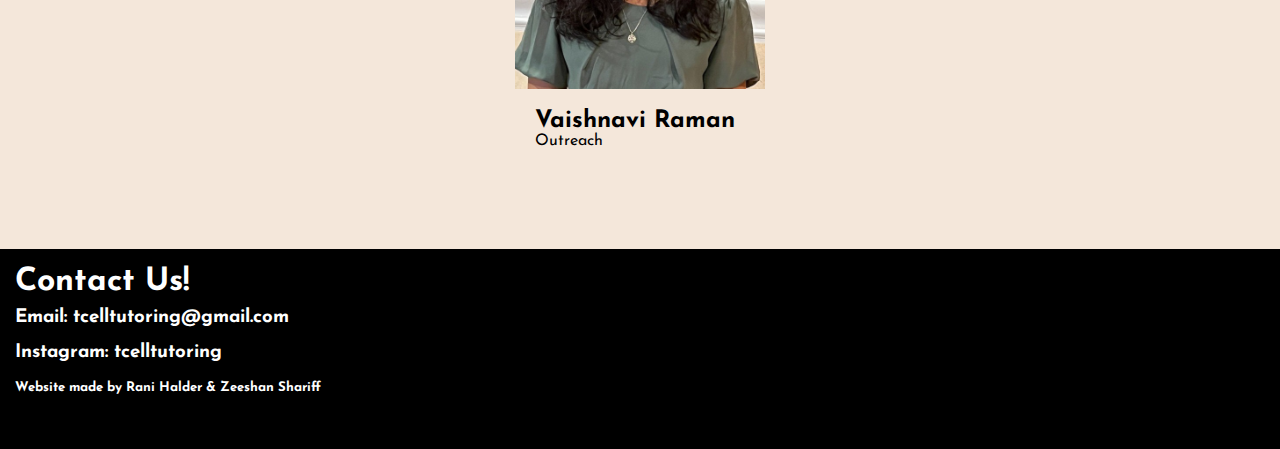
==== commit c637b147: "Update aboutus.html" ====
--- a/aboutus.html
+++ b/aboutus.html
@@ -1,8 +1,8 @@
 <!DOCTYPE html>
 <html>
 <head>
-	<title> Meet The Team | T-Cell Tutoring </title>
-	<link rel="icon" type="image/x-icon" href="logo.png">
+	<title> Meet The Team | TCellTutoring </title>
+        <link rel="icon" type="image/x-icon" href="logo.png">
     	<link rel="stylesheet" type="text/css" href="styles.css">
     	<link href="https://fonts.googleapis.com/css2?family=Josefin+Sans:ital,wght@0,100;0,30
     	0;0,400;0,500;0,600;0,700;1,100;1,200;1,300;1,400;1,500;1,600;1,700&family-Montserrat:
@@ -11,16 +11,16 @@
 <body class="backgroundAboutUs">
 	<div>
 	        <nav>
-            		<h2 class="logo"><a style="text-decoration:none; color:white" href="https://tcelltutoring.com/">T-CELL TUTORING</a></h2>
+            		<h2 class="logo"><a style="text-decoration:none; color:white" href="index.html">T-CELL TUTORING</a></h2>
             		<ul>
-                		<li><a href="register">Register!</a></li>
+                		<li><a href="register.html">Register!</a></li>
                 		<li><a href="https://docs.google.com/forms/d/e/1FAIpQLSfGf221wu3JK7AaW9hDeFdtLw9Jmo6o6yz9mIIRnaa4ytPPTg/viewform"  target="_blank" rel="noopener noreferrer">Apply</a></li>
                 		<li><a href="#end">Contact Us</a></li>
-		        	<li><a href="aboutus">Meet the Team</a></li>
+		        	<li><a href="aboutus.html">Meet the Team</a></li>
             		</ul>
             		<button type="button" class="Donbutton"><a  style="text-decoration:none; color:black" href="https://www.gofundme.com/f/tcell-tutoring"  target="_blank" rel="noopener noreferrer">Donate!</a></button>
         	</nav>
-	<div>
+	</div>
 
 
 		<h1 class = "title" style="font-size: 40px; padding: 20px"> Meet the Team </h1>
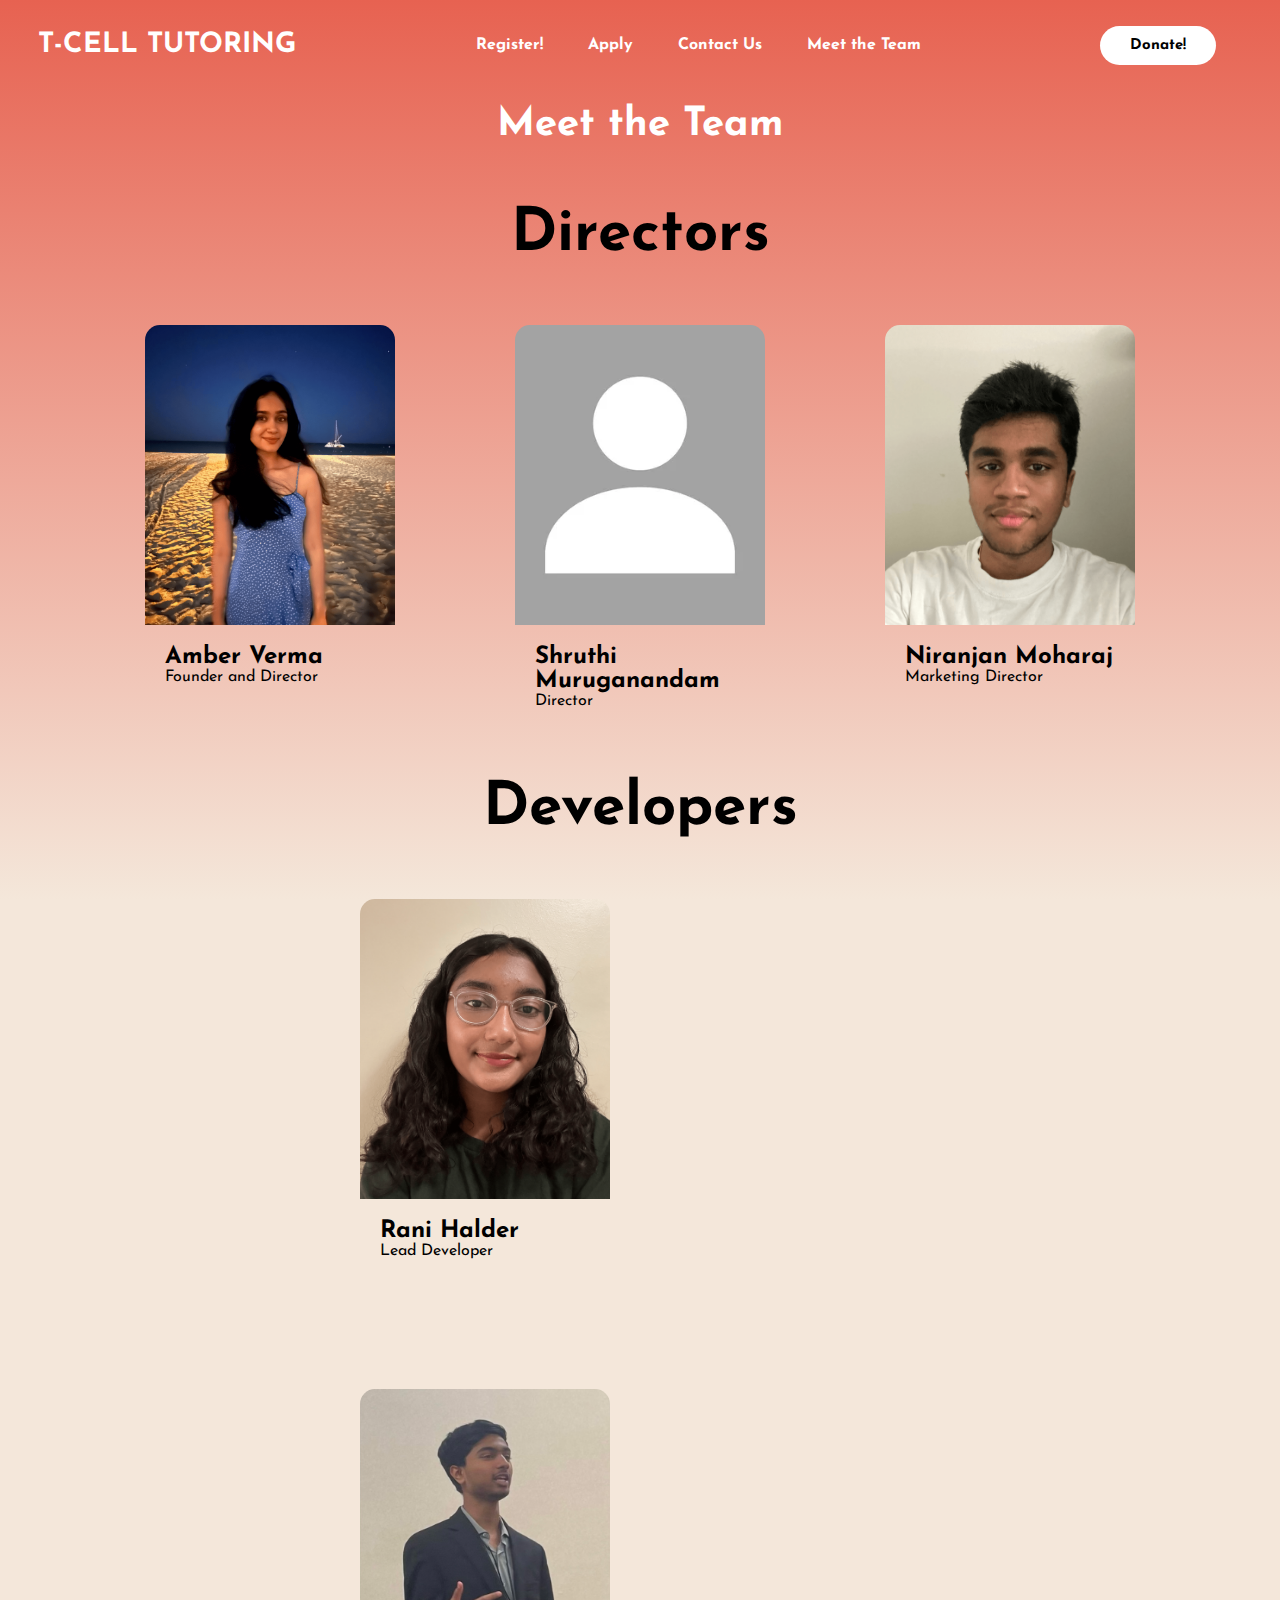
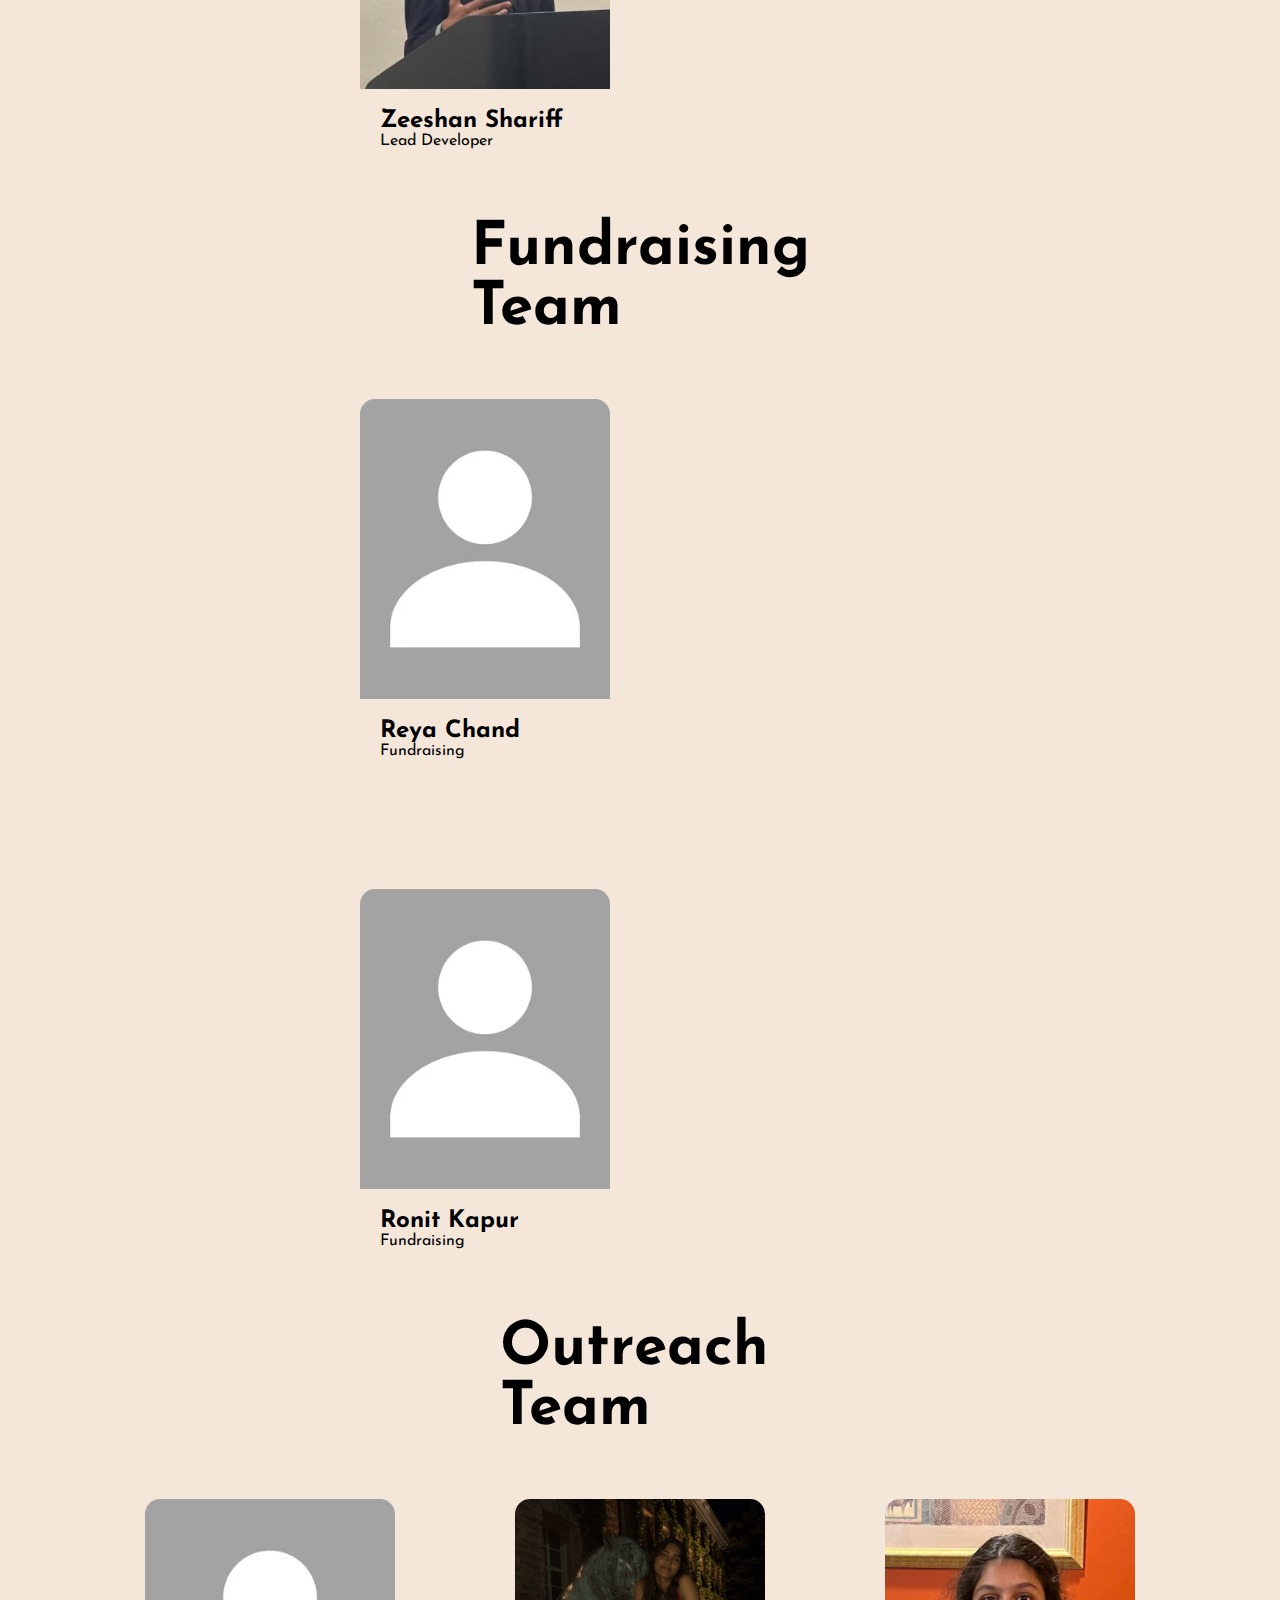
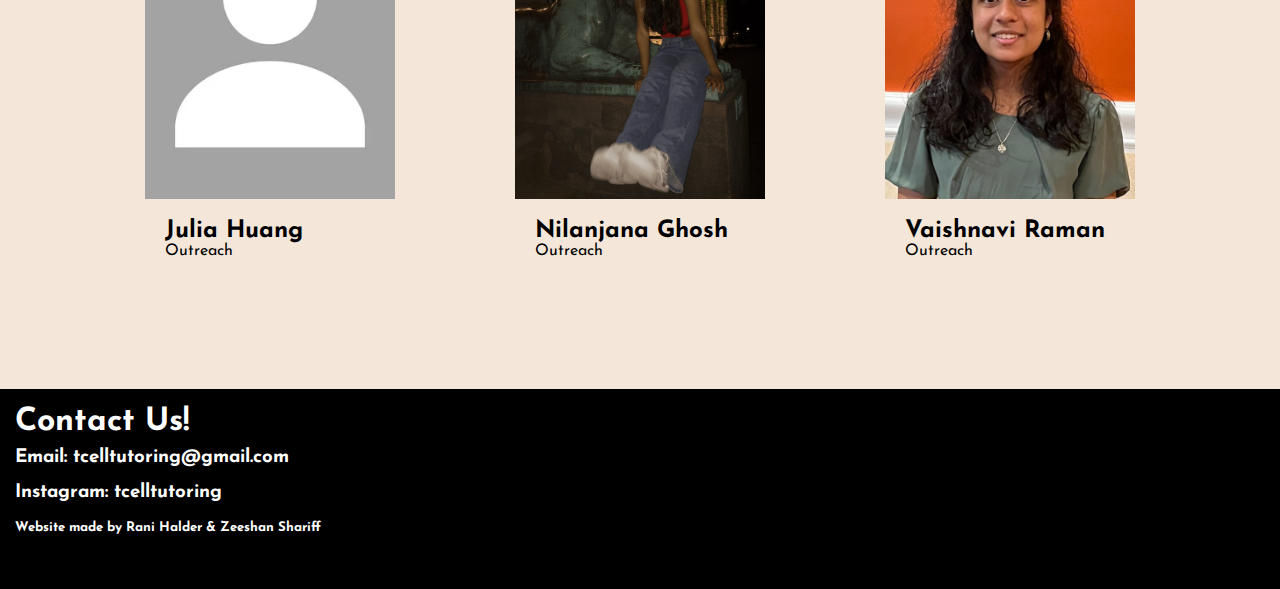
==== commit 19bc51ce: "Update aboutus.html" ====
--- a/aboutus.html
+++ b/aboutus.html
@@ -140,6 +140,7 @@
 	<h3 class ="contactText"> Email: tcelltutoring@gmail.com </h3>
 	<h3 class="contactText"> Instagram: tcelltutoring </h3>
 	<h5 class="contactText"> Website made by Rani Halder & Zeeshan Shariff </h5>
+	<h5> updated 6:12PM 9/11/2023 </h5>
 	<br>
 	<a name="end"> </a>
 </div>
--- a/styles.css
+++ b/styles.css
@@ -152,7 +152,7 @@
     justify-content: center;
     flex-wrap: wrap;
     position: relative;
-    top: 60px;
+    top: 40px
 }
 
 .card{
@@ -254,8 +254,9 @@
 
 .cardTeam{
     width: 250px;
-    margin: 50px; 
+    margin: 60px;
     border-radius: 15px;
+    float: left
 }
 
 .card_imgTeam{
@@ -263,7 +264,11 @@
     margin-bottom: 20px;
     background-size: cover;
     border-radius: 15px 15px 0px 0;
-    object-fit: cover
+    object-fit: cover;
+    display: block;
+    margin-left: auto;
+    margin-right: auto;
+    float: left
 }
 
 .cardTeam h2{
